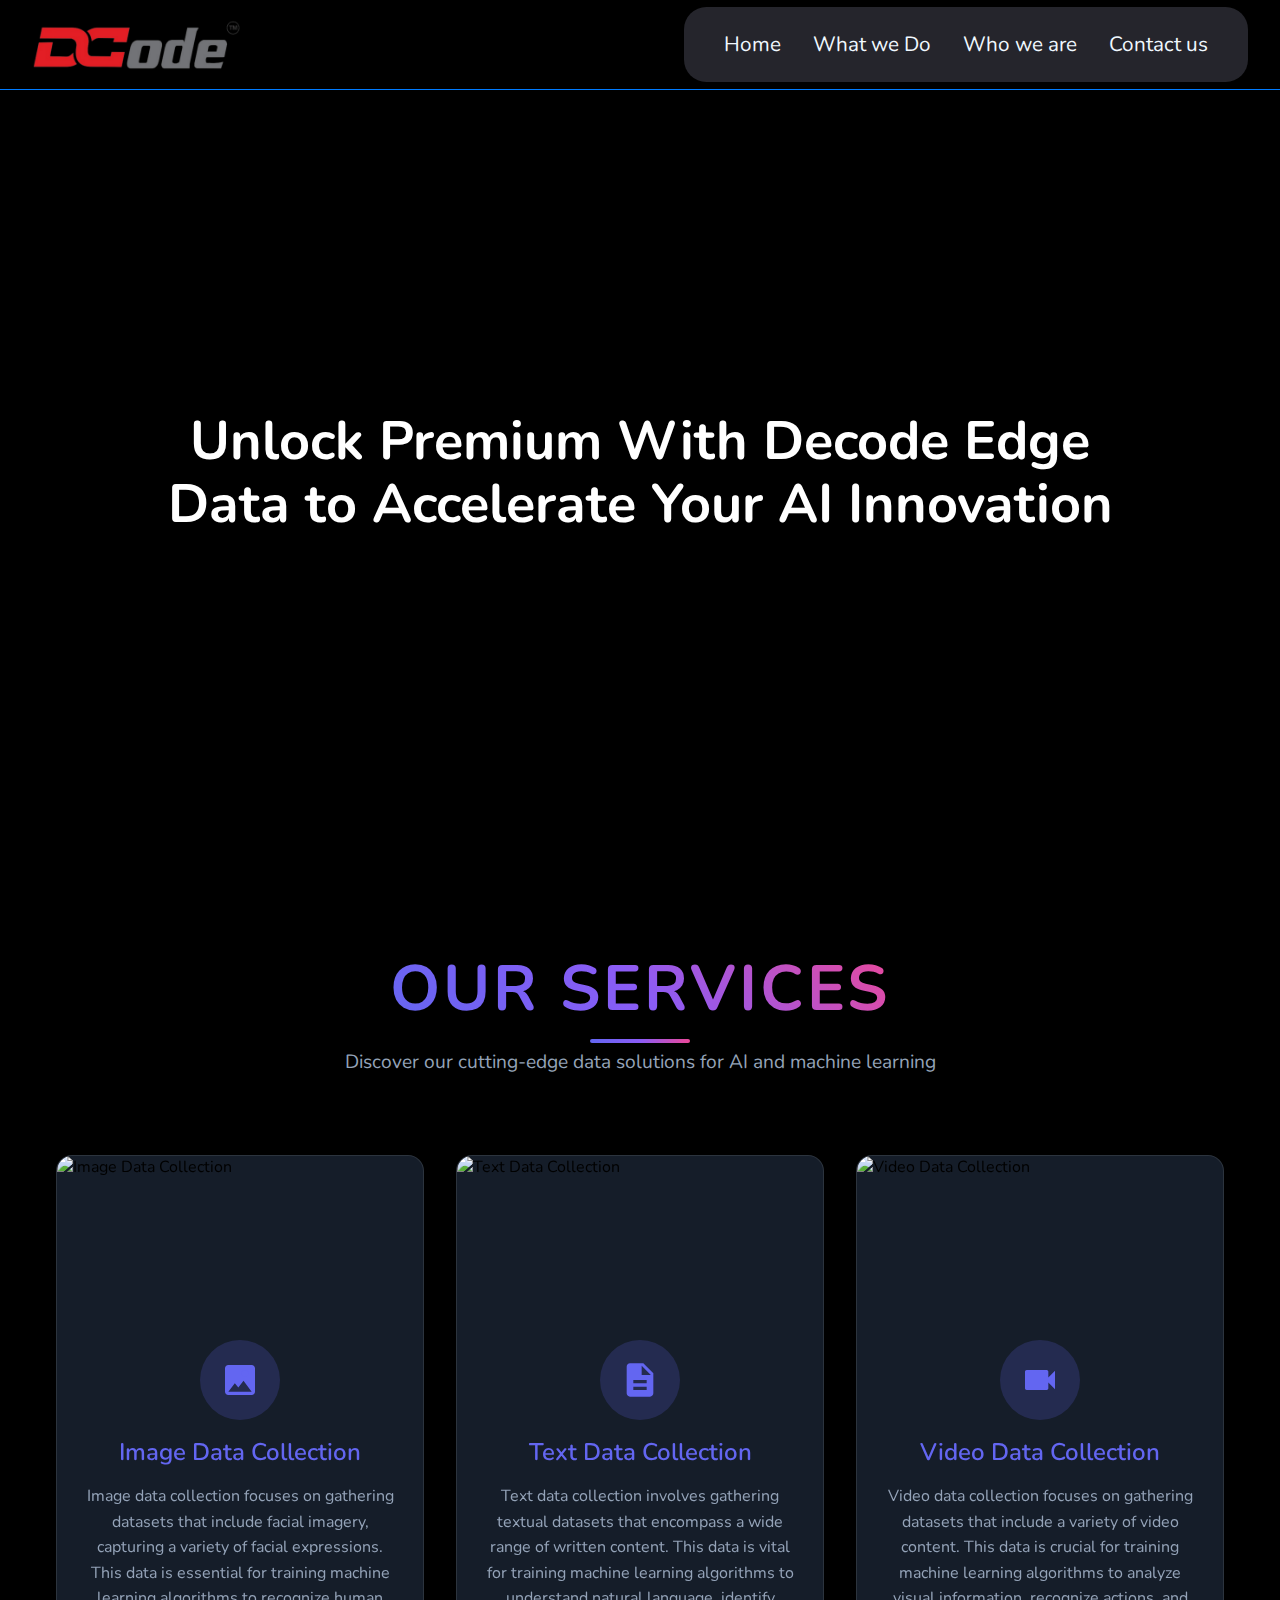
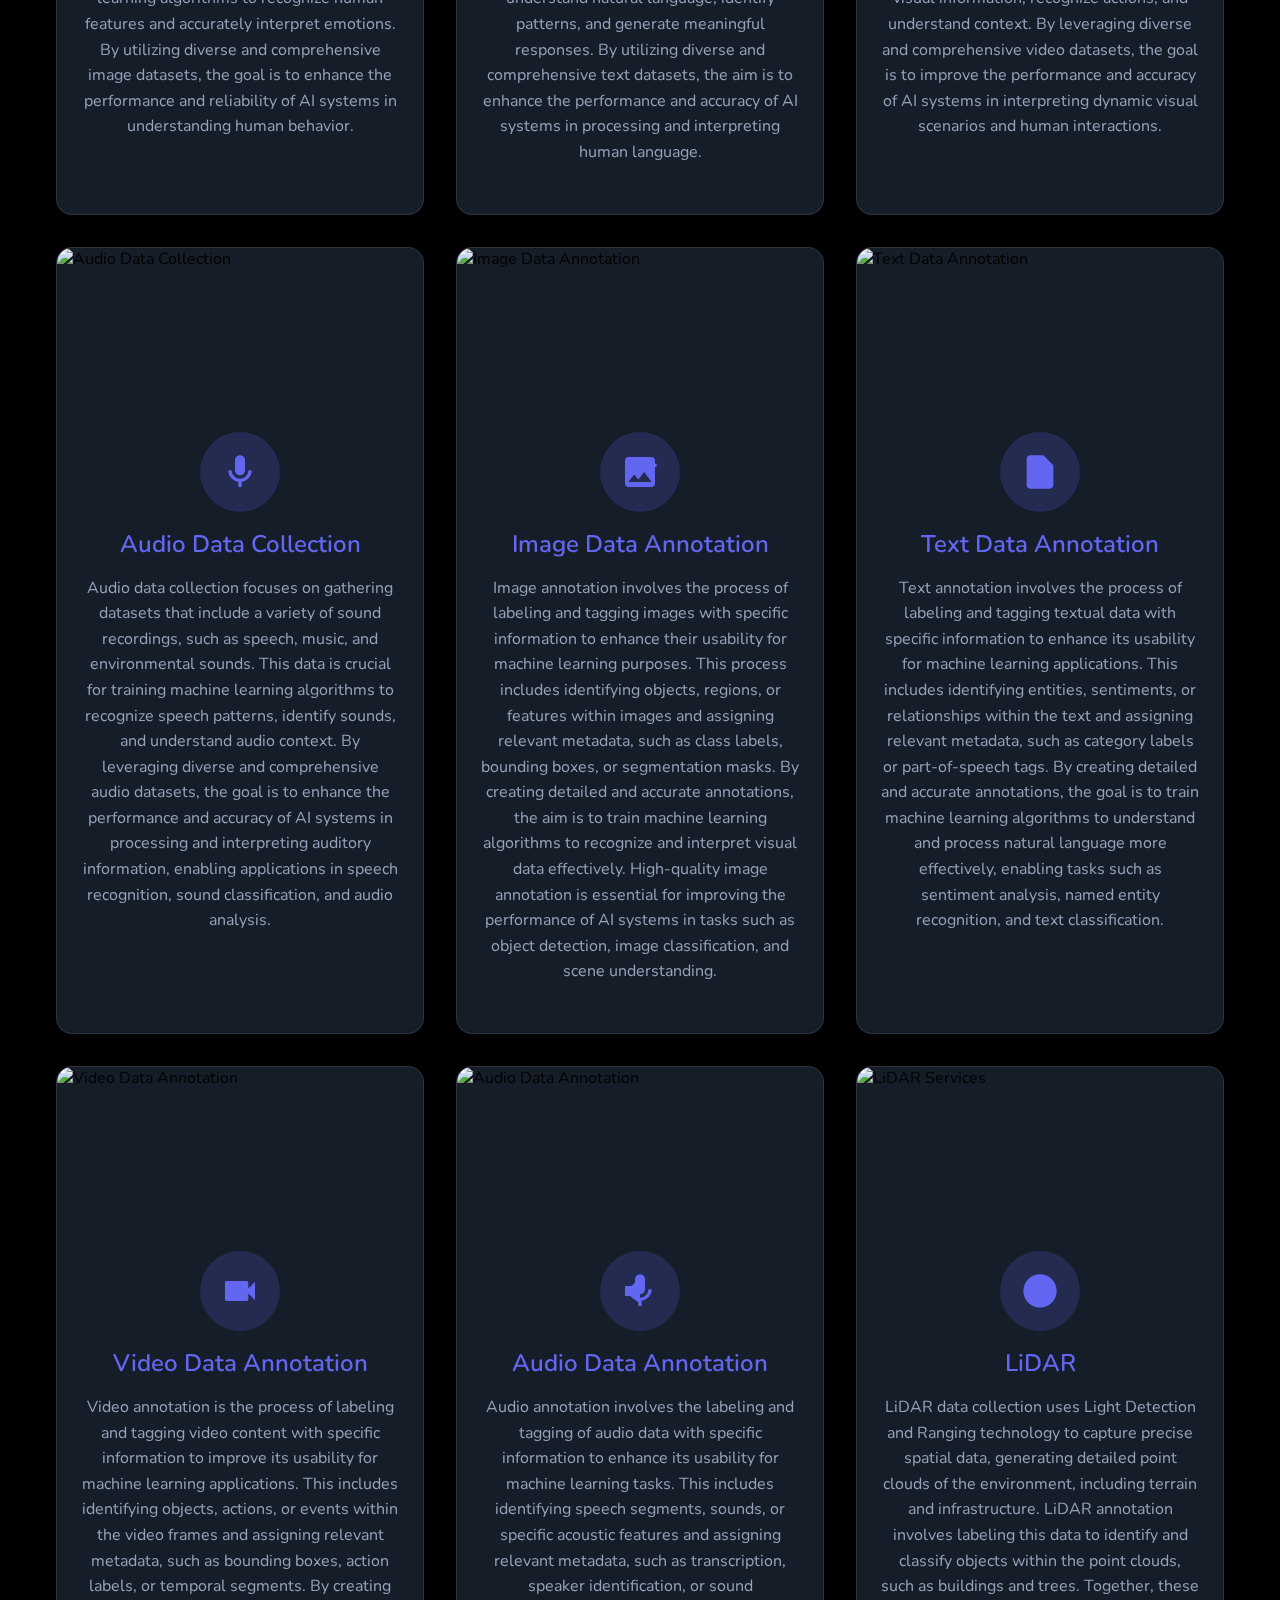
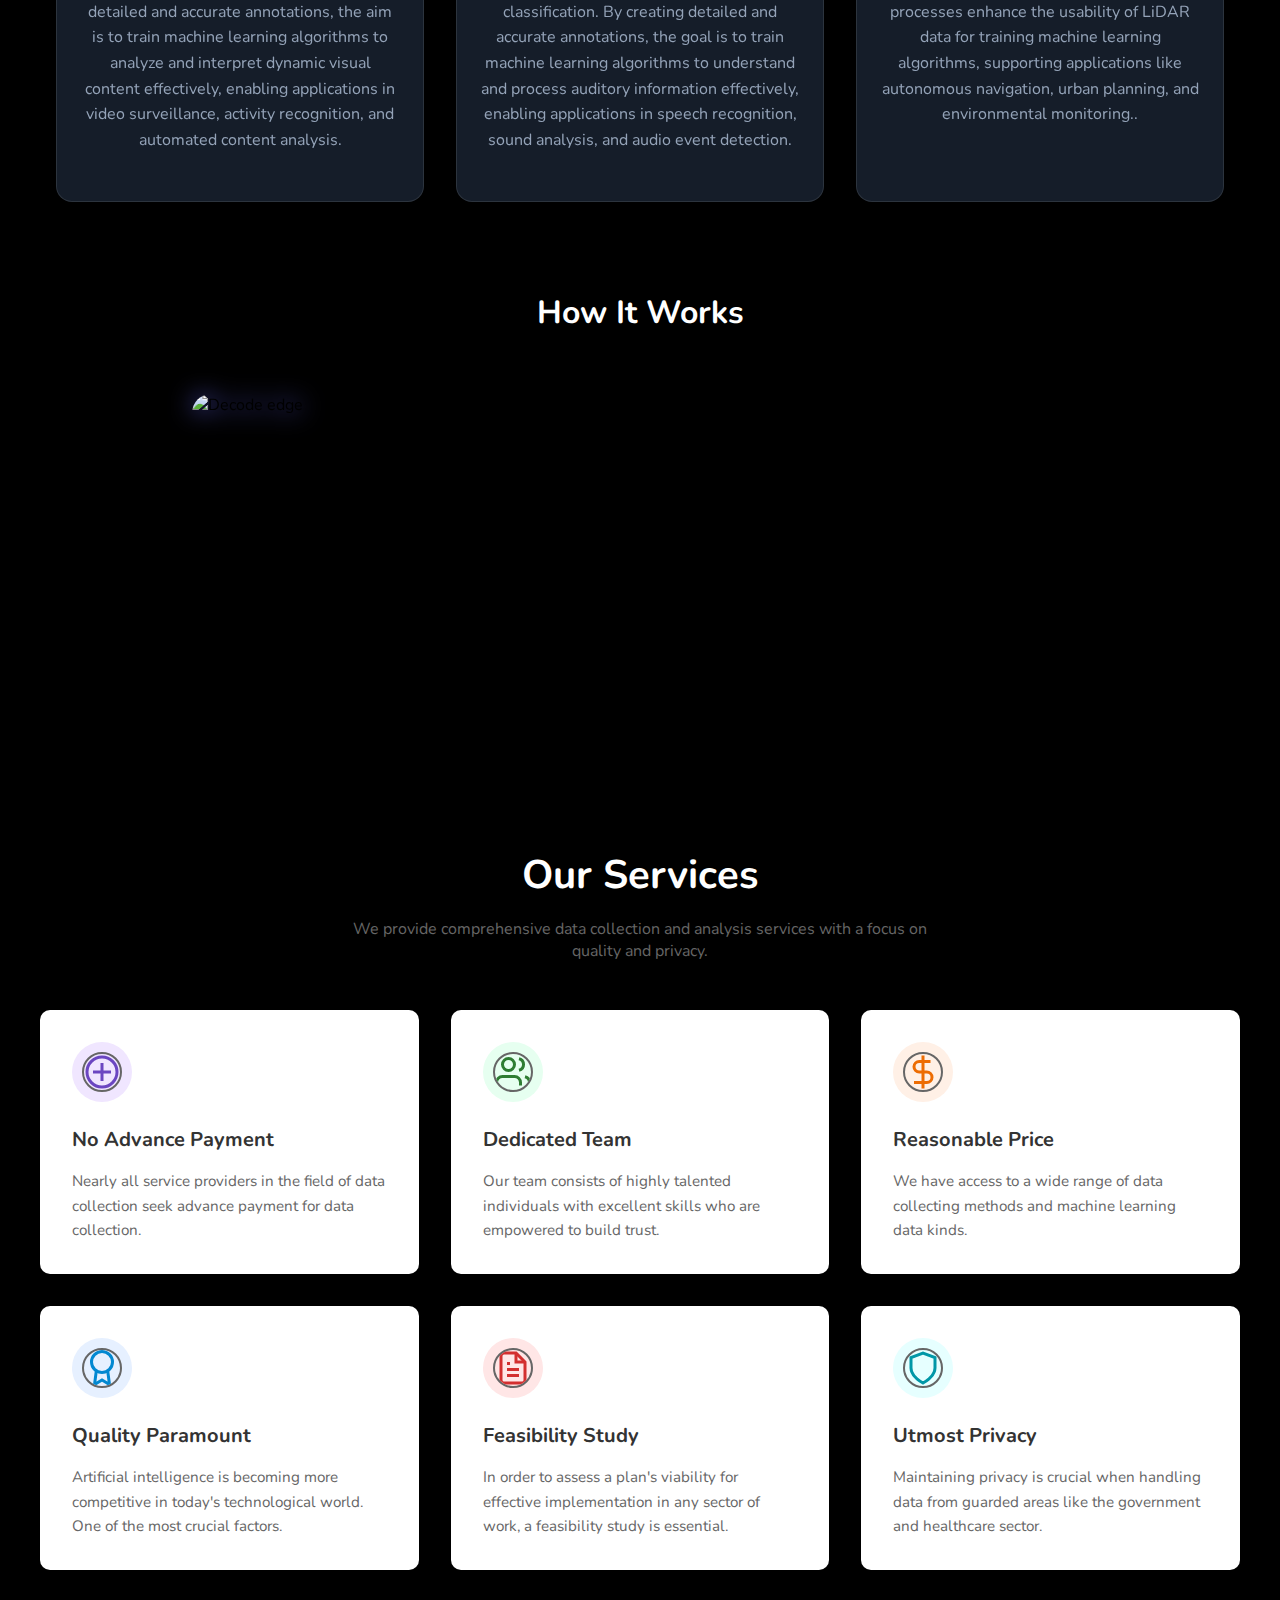
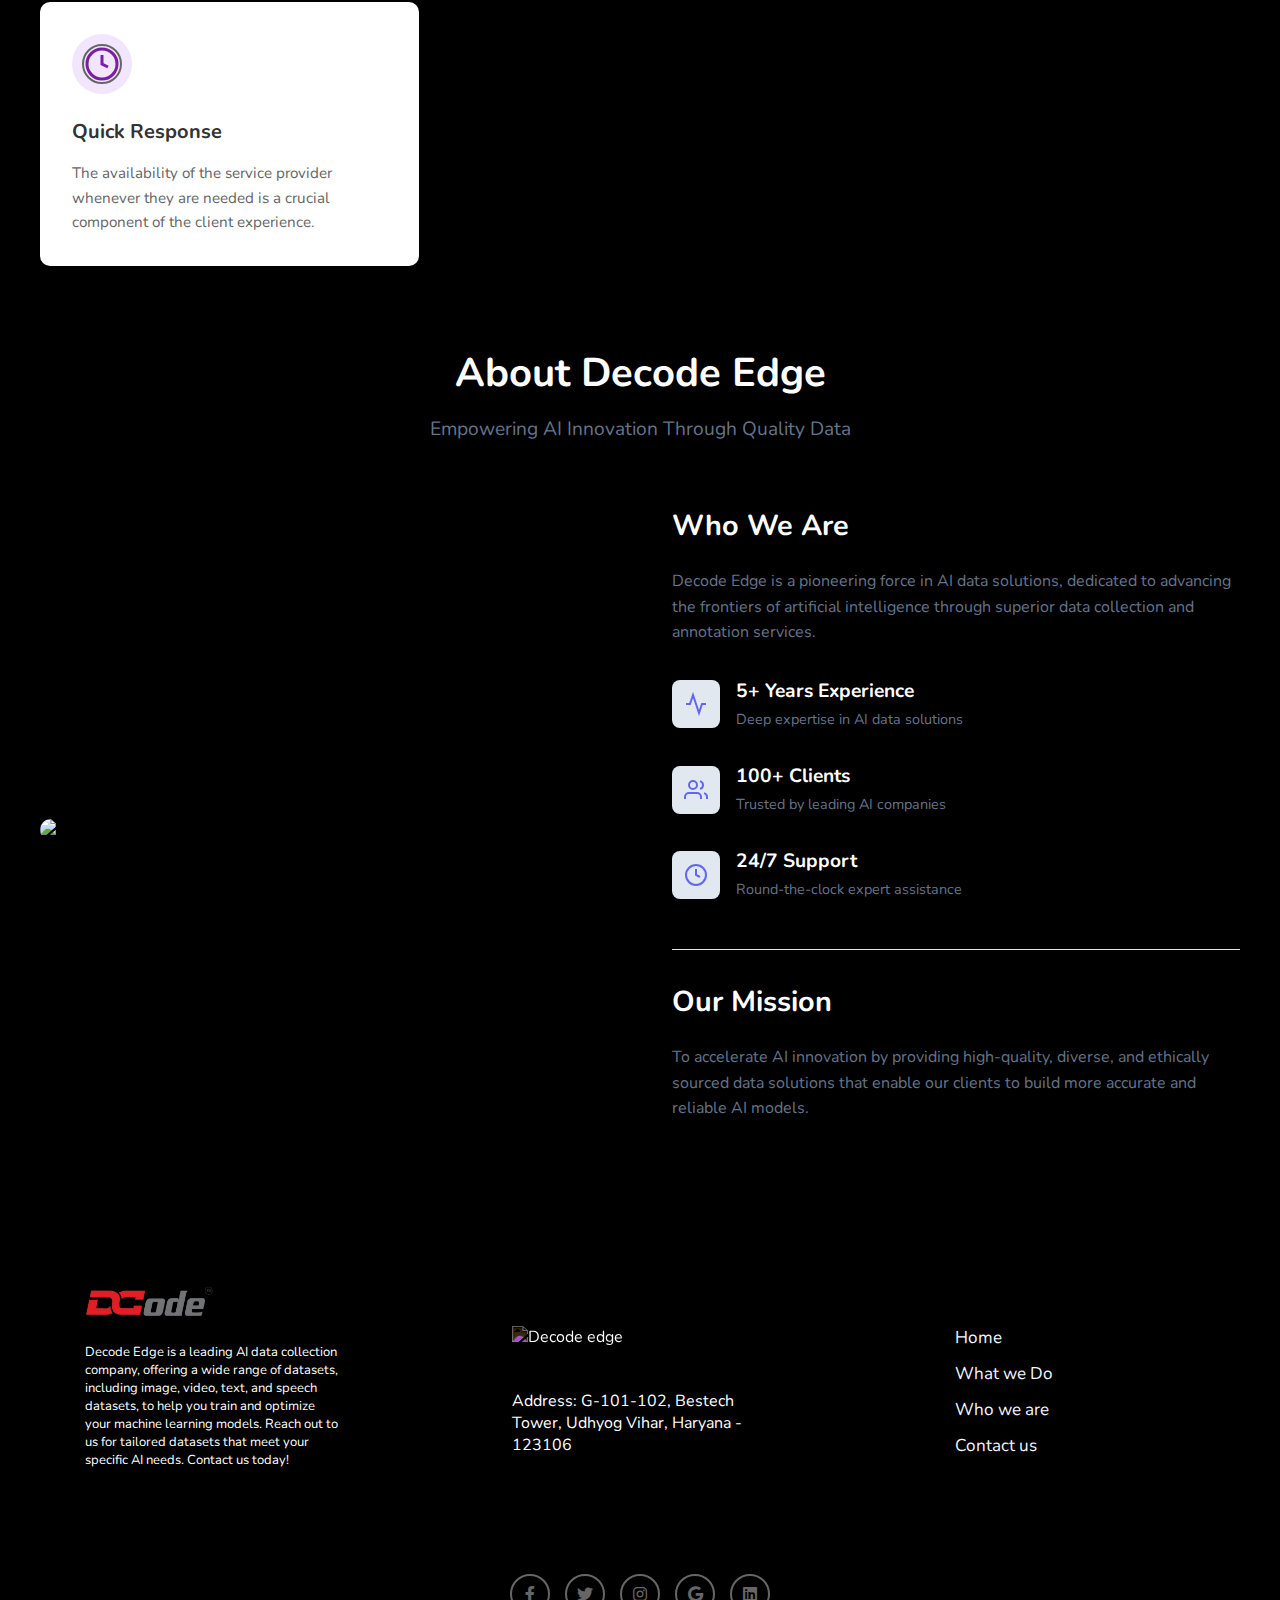
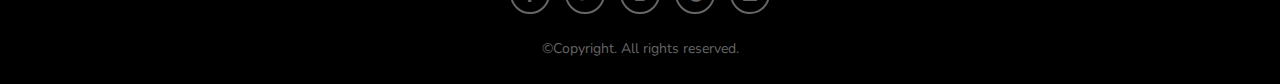
==== index.html @ a5dc238c "Your commit message here" ====
<!doctype html>
<html lang="en">
  <head>
    <link rel="preconnect" href="https://fonts.googleapis.com">
    <link rel="icon" type="image/png" sizes="16x16" href="/WhatsApp Image 2024-10-23 at 11.36.13.jpeg">
    <link rel="preconnect" href="https://fonts.gstatic.com" crossorigin>
    <link href="https://fonts.googleapis.com/css2?family=Nunito:ital,wght@0,200..1000;1,200..1000&display=swap" rel="stylesheet">
    <meta charset="utf-8">
    <meta name="viewport" content="width=device-width, initial-scale=1">
    <link rel="stylesheet" href="https://cdnjs.cloudflare.com/ajax/libs/font-awesome/6.0.0/css/all.min.css">
    <link href="style.css" rel="stylesheet">
    <title>Decode Edge</title>

    <style>
        html {
            scroll-behavior: smooth;
        }

        .tit a.active {
            color: #007bff;
            font-weight: bold;
        }

        #home, #services, #about, #contact {
            scroll-margin-top: 80px; 
        }

        navbar {
            position: sticky;
            top: 0;
            background: white;
            z-index: 1000;
        }
    </style>
  </head>
  
  <body>    
    <navbar>
        <div class="navmain">
            <div class="logo">
                <img src="/image/logogo.png" alt="Decode edge">
            </div>
            <div class="titles">
                <div class="tit">
                    <li><a href="#home" >Home</a></li>
                    <li><a href="#services" data-section="services">What we Do</a></li>
                    <li><a href="#about" data-section="about">Who we are</a></li>
                    <li><a href="/contact.html">Contact us</a></li>
                </div>
            </div> 
        </div>
    </navbar>

    <contant id="home">
        <div class="cmain">
          <h1>Unlock Premium With Decode Edge <br> Data to Accelerate Your AI Innovation</h1>  
        </div>
    </contant>
    
    <div class="blank">
    </div>

    <section id="services" class="de-services">
        <div class="de-services__container">
            <div class="de-services__header">
                <h1 class="de-services__title de-services__title--animated">Our Services</h1>
                <p class="de-services__subtitle">Discover our cutting-edge data solutions for AI and machine learning</p>
            </div>
            <div class="de-services__grid">
                <!-- Image Data Collection -->
                <div class="de-service-card">
                    <div class="de-service-card__image-container">
                        <img src="/image/bgffff.jpeg" alt="Image Data Collection" class="de-service-card__image">
                    </div>
                    <div class="de-service-card__content">
                        <div class="de-service-card__icon-container">
                            <svg class="de-service-card__icon" viewBox="0 0 24 24">
                                <path d="M21 19V5c0-1.1-.9-2-2-2H5c-1.1 0-2 .9-2 2v14c0 1.1.9 2 2 2h14c1.1 0 2-.9 2-2zM8.9 13.98l2.1 2.53 3.1-3.99 4.9 6.48H5l3.9-5.02z"/>
                                <circle cx="15" cy="8" r="2"/>
                            </svg>
                        </div>
                        <h3 class="de-service-card__title">Image Data Collection</h3>
                        <p class="de-service-card__description">Image data collection focuses on gathering datasets that include facial imagery, capturing a variety of facial expressions. This data is essential for training machine learning algorithms to recognize human features and accurately interpret emotions. By utilizing diverse and comprehensive image datasets, the goal is to enhance the performance and reliability of AI systems in understanding human behavior.</p>
                       <!-- <a href="#" class="de-service-card__link">Explore Service</a>-->
                    </div>
                </div>
                <!-- Text Data Collection -->
                <div class="de-service-card">
                    <div class="de-service-card__image-container">
                        <img src="/image/ocrc.jpg" alt="Text Data Collection" class="de-service-card__image">
                    </div>
                    <div class="de-service-card__content">
                        <div class="de-service-card__icon-container">
                            <svg class="de-service-card__icon" viewBox="0 0 24 24">
                                <path d="M14 2H6c-1.1 0-1.99.9-1.99 2L4 20c0 1.1.89 2 1.99 2H18c1.1 0 2-.9 2-2V8l-6-6zM16 18H8v-2h8v2zm0-4H8v-2h8v2zm-3-5V3.5L18.5 9H13z"/>
                            </svg>
                        </div>
                        <h3 class="de-service-card__title">Text Data Collection</h3>
                        <p class="de-service-card__description">Text data collection involves gathering textual datasets that encompass a wide range of written content. This data is vital for training machine learning algorithms to understand natural language, identify patterns, and generate meaningful responses. By utilizing diverse and comprehensive text datasets, the aim is to enhance the performance and accuracy of AI systems in processing and interpreting human language.

                        </p>
                        <!-- <a href="#" class="de-service-card__link">Explore Service</a>-->
                    </div>
                </div>
    
                <!-- Video Data Collection -->
                <div class="de-service-card">
                    <div class="de-service-card__image-container">
                        <img src="/image/videoc.jpg" alt="Video Data Collection" class="de-service-card__image">
                    </div>
                    <div class="de-service-card__content">
                        <div class="de-service-card__icon-container">
                            <svg class="de-service-card__icon" viewBox="0 0 24 24">
                                <path d="M17 10.5V7c0-.55-.45-1-1-1H4c-.55 0-1 .45-1 1v10c0 .55.45 1 1 1h12c.55 0 1-.45 1-1v-3.5l4 4v-11l-4 4z"/>
                            </svg>
                        </div>
                        <h3 class="de-service-card__title">Video Data Collection</h3>
                        <p class="de-service-card__description">Video data collection focuses on gathering datasets that include a variety of video content. This data is crucial for training machine learning algorithms to analyze visual information, recognize actions, and understand context. By leveraging diverse and comprehensive video datasets, the goal is to improve the performance and accuracy of AI systems in interpreting dynamic visual scenarios and human interactions.</p>
                        <!-- <a href="#" class="de-service-card__link">Explore Service</a>-->
                    </div>
                </div>
    
                <!-- Audio Data Collection -->
                <div class="de-service-card">
                    <div class="de-service-card__image-container">
                        <img src="/image/audio.jpg" alt="Audio Data Collection" class="de-service-card__image">
                    </div>
                    <div class="de-service-card__content">
                        <div class="de-service-card__icon-container">
                            <svg class="de-service-card__icon" viewBox="0 0 24 24">
                                <path d="M12 14c1.66 0 3-1.34 3-3V5c0-1.66-1.34-3-3-3S9 3.34 9 5v6c0 1.66 1.34 3 3 3z"/>
                                <path d="M17 11c0 2.76-2.24 5-5 5s-5-2.24-5-5H5c0 3.53 2.61 6.43 6 6.92V21h2v-3.08c3.39-.49 6-3.39 6-6.92h-2z"/>
                            </svg>
                        </div>
                        <h3 class="de-service-card__title">Audio Data Collection</h3>
                        <p class="de-service-card__description">Audio data collection focuses on gathering datasets that include a variety of sound recordings, such as speech, music, and environmental sounds. This data is crucial for training machine learning algorithms to recognize speech patterns, identify sounds, and understand audio context. By leveraging diverse and comprehensive audio datasets, the goal is to enhance the performance and accuracy of AI systems in processing and interpreting auditory information, enabling applications in speech recognition, sound classification, and audio analysis.</p>
                        <!-- <a href="#" class="de-service-card__link">Explore Service</a>-->
                    </div>
                </div>
    
                <!-- Image Data Annotation -->
                <div class="de-service-card">
                    <div class="de-service-card__image-container">
                        <img src="/image/img anno.jpg" alt="Image Data Annotation" class="de-service-card__image">
                    </div>
                    <div class="de-service-card__content">
                        <div class="de-service-card__icon-container">
                            <svg class="de-service-card__icon" viewBox="0 0 24 24">
                                <path d="M21 19V5c0-1.1-.9-2-2-2H5c-1.1 0-2 .9-2 2v14c0 1.1.9 2 2 2h14c1.1 0 2-.9 2-2zM8.5 13.5l2.5 3.01L14.5 12l4.5 6H5l3.5-4.5z"/>
                                <path d="M17 7h-3v2h3v3h2v-3h3V7h-3V4h-2v3z"/>
                            </svg>
                        </div>
                        <h3 class="de-service-card__title">Image Data Annotation</h3>
                        <p class="de-service-card__description">Image annotation involves the process of labeling and tagging images with specific information to enhance their usability for machine learning purposes. This process includes identifying objects, regions, or features within images and assigning relevant metadata, such as class labels, bounding boxes, or segmentation masks. By creating detailed and accurate annotations, the aim is to train machine learning algorithms to recognize and interpret visual data effectively. High-quality image annotation is essential for improving the performance of AI systems in tasks such as object detection, image classification, and scene understanding.

                        </p>
                        <!-- <a href="#" class="de-service-card__link">Explore Service</a>-->
                    </div>
                </div>
    
                <!-- Text Data Annotation -->
                <div class="de-service-card">
                    <div class="de-service-card__image-container">
                        <img src="/image/ocra.jpg" alt="Text Data Annotation" class="de-service-card__image">
                    </div>
                    <div class="de-service-card__content">
                        <div class="de-service-card__icon-container">
                            <svg class="de-service-card__icon" viewBox="0 0 24 24">
                                <path d="M14 2H6c-1.1 0-1.99.9-1.99 2L4 20c0 1.1.89 2 1.99 2H18c1.1 0 2-.9 2-2V8l-6-6z"/>
                                <path d="M14 15H8v-2h6v2zm2-4H8v-2h8v2z"/>
                                <path d="M13 9V3.5L18.5 9H13z"/>
                            </svg>
                        </div>
                        <h3 class="de-service-card__title">Text Data Annotation</h3>
                        <p class="de-service-card__description">Text annotation involves the process of labeling and tagging textual data with specific information to enhance its usability for machine learning applications. This includes identifying entities, sentiments, or relationships within the text and assigning relevant metadata, such as category labels or part-of-speech tags. By creating detailed and accurate annotations, the goal is to train machine learning algorithms to understand and process natural language more effectively, enabling tasks such as sentiment analysis, named entity recognition, and text classification.</p>
                        <!-- <a href="#" class="de-service-card__link">Explore Service</a>-->
                    </div>
                </div>
    
                <!-- Video Data Annotation -->
                <div class="de-service-card">
                    <div class="de-service-card__image-container">
                        <img src="/image/videoan.jpg" alt="Video Data Annotation" class="de-service-card__image">
                    </div>
                    <div class="de-service-card__content">
                        <div class="de-service-card__icon-container">
                            <svg class="de-service-card__icon" viewBox="0 0 24 24">
                                <path d="M17 10.5V7c0-.55-.45-1-1-1H4c-.55 0-1 .45-1 1v10c0 .55.45 1 1 1h12c.55 0 1-.45 1-1v-3.5l4 4v-11l-4 4z"/>
                                <path d="M9 9l5 3-5 3V9z"/>
                                <path d="M14 7H6v2h8V7z"/>
                            </svg>
                        </div>
                        <h3 class="de-service-card__title">Video Data Annotation</h3>
                        <p class="de-service-card__description">Video annotation is the process of labeling and tagging video content with specific information to improve its usability for machine learning applications. This includes identifying objects, actions, or events within the video frames and assigning relevant metadata, such as bounding boxes, action labels, or temporal segments. By creating detailed and accurate annotations, the aim is to train machine learning algorithms to analyze and interpret dynamic visual content effectively, enabling applications in video surveillance, activity recognition, and automated content analysis.

                        </p>
                        <!-- <a href="#" class="de-service-card__link">Explore Service</a>-->
                    </div>
                </div>
    
                <!-- Audio Data Annotation -->
                <div class="de-service-card">
                    <div class="de-service-card__image-container">
                        <img src="/image/audiot.jpg" alt="Audio Data Annotation" class="de-service-card__image">
                    </div>
                    <div class="de-service-card__content">
                        <div class="de-service-card__icon-container">
                            <svg class="de-service-card__icon" viewBox="0 0 24 24">
                                <path d="M12 14c1.66 0 3-1.34 3-3V5c0-1.66-1.34-3-3-3S9 3.34 9 5v6c0 1.66 1.34 3 3 3z"/>
                                <path d="M17 11c0 2.76-2.24 5-5 5s-5-2.24-5-5H5c0 3.53 2.61 6.43 6 6.92V21h2v-3.08c3.39-.49 6-3.39 6-6.92h-2z"/>
                                <path d="M3 9v6h4l5 5V4L7 9H3z"/>
                            </svg>
                        </div>
                        <h3 class="de-service-card__title">Audio Data Annotation</h3>
                        <p class="de-service-card__description">Audio annotation involves the labeling and tagging of audio data with specific information to enhance its usability for machine learning tasks. This includes identifying speech segments, sounds, or specific acoustic features and assigning relevant metadata, such as transcription, speaker identification, or sound classification. By creating detailed and accurate annotations, the goal is to train machine learning algorithms to understand and process auditory information effectively, enabling applications in speech recognition, sound analysis, and audio event detection.</p>
                        <!-- <a href="#" class="de-service-card__link">Explore Service</a>-->
                    </div>
                </div>
    
                <!-- LiDAR -->
                <div class="de-service-card">
                    <div class="de-service-card__image-container">
                        <img src="/image/lidar.png" alt="LiDAR Services" class="de-service-card__image">
                    </div>
                    <div class="de-service-card__content">
                        <div class="de-service-card__icon-container">
                            <svg class="de-service-card__icon" viewBox="0 0 24 24">
                                <path d="M12 2C6.48 2 2 6.48 2 12s4.48 10 10 10 10-4.48 10-10S17.52 2 12 2z"/>
                                <path d="M12 12m-3 0a3 3 0 1 0 6 0a3 3 0 1 0 -6 0"/>
                                <path d="M12 12L12 2"/>
                                <path d="M12 12L20 12"/>
                                <path d="M12 12L16 16"/>
                            </svg>
                        </div>
                        <h3 class="de-service-card__title">LiDAR</h3>
                        <p class="de-service-card__description">LiDAR data collection uses Light Detection and Ranging technology to capture precise spatial data, generating detailed point clouds of the environment, including terrain and infrastructure. LiDAR annotation involves labeling this data to identify and classify objects within the point clouds, such as buildings and trees. Together, these processes enhance the usability of LiDAR data for training machine learning algorithms, supporting applications like autonomous navigation, urban planning, and environmental monitoring..</p>
                        <!-- <a href="#" class="de-service-card__link">Explore Service</a>-->
                    </div>
                </div>
            </div>
        </div>
    </section>

    <howitwork>
        <div class="work">
            <div class="worktext"><H1>How It Works</H1></div>
            <div class="workimage">
                <img src="/image/work.jpeg" alt="Decode edge">
            </div>
        </div>
    </howitwork>

    <why>
        <div class="header">
            <h1>Our Services</h1>
            <p>We provide comprehensive data collection and analysis services with a focus on quality and privacy.</p>
        </div>
    
        <div class="services-grid">
            <div class="service-card">
                <div class="icon-container">
                    <svg class="icon" viewBox="0 0 24 24" fill="none" stroke="#6b46c1" stroke-width="2">
                        <circle cx="12" cy="12" r="10"/>
                        <path d="M12 6v12m-6-6h12"/>
                    </svg>
                </div>
                <h2 class="service-title">No Advance Payment</h2>
                <p class="service-description">Nearly all service providers in the field of data collection seek advance payment for data collection.</p>
            </div>
    
            <div class="service-card">
                <div class="icon-container">
                    <svg class="icon" viewBox="0 0 24 24" fill="none" stroke="#2e7d32" stroke-width="2">
                        <path d="M17 21v-2a4 4 0 0 0-4-4H5a4 4 0 0 0-4 4v2"/>
                        <circle cx="9" cy="7" r="4"/>
                        <path d="M23 21v-2a4 4 0 0 0-3-3.87"/>
                        <path d="M16 3.13a4 4 0 0 1 0 7.75"/>
                    </svg>
                </div>
                <h2 class="service-title">Dedicated Team</h2>
                <p class="service-description">Our team consists of highly talented individuals with excellent skills who are empowered to build trust.</p>
            </div>
    
            <div class="service-card">
                <div class="icon-container">
                    <svg class="icon" viewBox="0 0 24 24" fill="none" stroke="#ed6c02" stroke-width="2">
                        <path d="M12 1v22m5-18H9.5a3.5 3.5 0 0 0 0 7h5a3.5 3.5 0 0 1 0 7H6"/>
                    </svg>
                </div>
                <h2 class="service-title">Reasonable Price</h2>
                <p class="service-description">We have access to a wide range of data collecting methods and machine learning data kinds.</p>
            </div>
    
            <div class="service-card">
                <div class="icon-container">
                    <svg class="icon" viewBox="0 0 24 24" fill="none" stroke="#0288d1" stroke-width="2">
                        <circle cx="12" cy="8" r="7"/>
                        <polyline points="8.21 13.89 7 23 12 20 17 23 15.79 13.88"/>
                    </svg>
                </div>
                <h2 class="service-title">Quality Paramount</h2>
                <p class="service-description">Artificial intelligence is becoming more competitive in today's technological world. One of the most crucial factors.</p>
            </div>
    
            <div class="service-card">
                <div class="icon-container">
                    <svg class="icon" viewBox="0 0 24 24" fill="none" stroke="#d32f2f" stroke-width="2">
                        <path d="M14 2H6a2 2 0 0 0-2 2v16a2 2 0 0 0 2 2h12a2 2 0 0 0 2-2V8z"/>
                        <polyline points="14 2 14 8 20 8"/>
                        <line x1="16" y1="13" x2="8" y2="13"/>
                        <line x1="16" y1="17" x2="8" y2="17"/>
                        <polyline points="10 9 9 9 8 9"/>
                    </svg>
                </div>
                <h2 class="service-title">Feasibility Study</h2>
                <p class="service-description">In order to assess a plan's viability for effective implementation in any sector of work, a feasibility study is essential.</p>
            </div>
    
            <div class="service-card">
                <div class="icon-container">
                    <svg class="icon" viewBox="0 0 24 24" fill="none" stroke="#0097a7" stroke-width="2">
                        <path d="M12 22s8-4 8-10V5l-8-3-8 3v7c0 6 8 10 8 10z"/>
                    </svg>
                </div>
                <h2 class="service-title">Utmost Privacy</h2>
                <p class="service-description">Maintaining privacy is crucial when handling data from guarded areas like the government and healthcare sector.</p>
            </div>
    
            <div class="service-card">
                <div class="icon-container">
                    <svg class="icon" viewBox="0 0 24 24" fill="none" stroke="#7b1fa2" stroke-width="2">
                        <circle cx="12" cy="12" r="10"/>
                        <polyline points="12 6 12 12 16 14"/>
                    </svg>
                </div>
                <h2 class="service-title">Quick Response</h2>
                <p class="service-description">The availability of the service provider whenever they are needed is a crucial component of the client experience.</p>
            </div>
        </div>
    </why>

    <section id="about" class="about-us">
        <div class="about-container">
            <div class="about-header">
                <h1>About Decode Edge</h1>
                <p class="about-subtitle">Empowering AI Innovation Through Quality Data</p>
            </div>
            
            <div class="about-content">
                <div class="about-image">
                    <img src="/image/1.jpg" alt="About Decode Edge" class="about-img">
                </div>
                
                <div class="about-text">
                    <h2>Who We Are</h2>
                    <p>Decode Edge is a pioneering force in AI data solutions, dedicated to advancing the frontiers of artificial intelligence through superior data collection and annotation services.</p>
                    
                    <div class="about-features">
                        <div class="feature">
                            <div class="feature-icon">
                                <svg viewBox="0 0 24 24" fill="none" stroke="currentColor" stroke-width="2" class="feature-svg">
                                    <path d="M22 12h-4l-3 9L9 3l-3 9H2"></path>
                                </svg>
                            </div>
                            <div class="feature-text">
                                <h3>5+ Years Experience</h3>
                                <p>Deep expertise in AI data solutions</p>
                            </div>
                        </div>
                        
                        <div class="feature">
                            <div class="feature-icon">
                                <svg viewBox="0 0 24 24" fill="none" stroke="currentColor" stroke-width="2" class="feature-svg">
                                    <path d="M17 21v-2a4 4 0 0 0-4-4H5a4 4 0 0 0-4 4v2"></path>
                                    <circle cx="9" cy="7" r="4"></circle>
                                    <path d="M23 21v-2a4 4 0 0 0-3-3.87"></path>
                                    <path d="M16 3.13a4 4 0 0 1 0 7.75"></path>
                                </svg>
                            </div>
                            <div class="feature-text">
                                <h3>100+ Clients</h3>
                                <p>Trusted by leading AI companies</p>
                            </div>
                        </div>
                        
                        <div class="feature">
                            <div class="feature-icon">
                                <svg viewBox="0 0 24 24" fill="none" stroke="currentColor" stroke-width="2" class="feature-svg">
                                    <circle cx="12" cy="12" r="10"></circle>
                                    <polyline points="12 6 12 12 16 14"></polyline>
                                </svg>
                            </div>
                            <div class="feature-text">
                                <h3>24/7 Support</h3>
                                <p>Round-the-clock expert assistance</p>
                            </div>
                        </div>
                    </div>
                    
                    <div class="about-mission">
                        <h2>Our Mission</h2>
                        <p>To accelerate AI innovation by providing high-quality, diverse, and ethically sourced data solutions that enable our clients to build more accurate and reliable AI models.</p>
                    </div>
                </div>
            </div>
        </div>
    </section>

    <!-- <contact id="contact">
        <div class="container">
            <div class="contact-info">
                <h1>Let's talk about your project</h1>
                <a href="mailto:info@dcodedge.com" class="email">info@dcodedge.com</a>
                <div class="phone">+91 90790 02569</div>  
            </div>
    
            <div class="contact-form">
                <h2>Contact Form</h2>
                <form>
                    <div class="form-group">
                        <input type="email" placeholder="Your Email" required>
                    </div>
                    <div class="form-group">
                        <select required>
                            <option value="" disabled selected>How we can help you?</option>
                            <option value="general">General Inquiry</option>
                            <option value="support">Data Set Query</option>
                            <option value="business">Business Proposal</option>
                        </select>
                    </div>
                    <div class="form-group">
                        <textarea placeholder="Message" required></textarea>
                    </div>
                    <button type="submit">SEND MESSAGE</button>
                </form>
            </div>
        </div>
    </contact> -->

    <footer>
        <div class="footermain">
            <div class="footermain1">
                <div class="fmain1logo">
                    <img src="/image/logogo.png" alt="Decode edge">
                    <p>Decode Edge is a leading AI data collection company, offering a wide range of datasets, including image, video, text, and speech datasets, to help you train and optimize your machine learning models. Reach out to us for tailored datasets that meet your specific AI needs. Contact us today!</p>
                </div>
                <div class="fmain1logo1">
                    <img src="/image/loca.png" alt="Decode edge">
                    <h1></h1>
                    <p>Address: G-101-102, Bestech Tower, Udhyog Vihar, Haryana - 123106</p>
                </div>
                <div class="fmain1logo2">
                    <li><a href="#home">Home</a></li>
                    <li><a href="#services">What we Do</a></li>
                    <li><a href="#about">Who we are</a></li>
                    <li><a href="contact.html">Contact us</a></li>
                </div>
            </div>
            <div class="footermain2">
                <div class="social-icons">
                    <a href="https://facebook.com/decodeedge" target="_blank" rel="noopener noreferrer" class="icon">
                        <i class="fab fa-facebook-f"></i>
                    </a>
                    <a href="https://twitter.com/decodeedge" target="_blank" rel="noopener noreferrer" class="icon">
                        <i class="fab fa-twitter"></i>
                    </a>
                    <a href="/rss-feed" target="_blank" rel="noopener noreferrer" class="icon">
                        <i class="fab fa-instagram"></i>
                    </a>
                    <a href="https://plus.google.com/decodeedge" target="_blank" rel="noopener noreferrer" class="icon">
                        <i class="fab fa-google"></i>
                    </a>
                    <a href="https://flickr.com/decodeedge" target="_blank" rel="noopener noreferrer" class="icon">
                        <i class="fab fa-linkedin"></i>
                    </a>
                </div>
                <div class="copyright">
                    ©Copyright. All rights reserved.
                </div>
            </div>
        </div>
    </footer>

    <script>
        document.addEventListener('DOMContentLoaded', function() {
    // Get the current page URL
    const currentPage = window.location.pathname.split('/').pop() || 'home.html';
    
    // Get all navigation links
    const navLinks = document.querySelectorAll('.tit a, .fmain1logo2 a');
    
    // Add active class to current page link
    navLinks.forEach(link => {
        const href = link.getAttribute('href');
        
        // Check if this link corresponds to the current page
        if (href === currentPage || 
            (currentPage === 'home.html' && href === '') || 
            (currentPage === '' && href === 'home.html')) {
            link.classList.add('active');
        } else {
            link.classList.remove('active');
        }
        
        // Remove the click event listener since we want normal page navigation
        // No need to prevent default behavior
    });
});
        
    </script>

  </body>
</html>
---- style.css ----
* {
    margin: 0;
    padding: 0;
    box-sizing: border-box;
}

body {
    font-family: "Nunito", sans-serif;

    background-color: #000000;
}

/* Navbar Section */
.navmain {
    height: 10vh;
    width: 100vw;
    background-color: rgb(0, 0, 0);
    display: flex;
    justify-content: space-between; 
    align-items: center;
    border-bottom: solid 1px #007bff;
    padding: 0 2rem;
}

.logo {
    display: flex;
    align-items: center;
    height: 90%;
    width: auto;
}

.logo img {
    height: 13vh;
    /* width: auto; */
}

/* Titles in the navigation bar */
.titles {
    display: flex;
    justify-content: flex-end;
    align-items: center;
    height: 85%;
    width: auto;
}

.tit {
    display: flex;
    justify-content: space-evenly;
    align-items: center;
    height: 100%;
    width: auto;
    background-color: rgb(37, 37, 44);
    padding: 0 1.5rem;
    border-radius: 1.4rem;
}

.tit li {
    list-style-type: none;
    color: aliceblue;
    font-size: 2.3vh;
    margin: 0 1rem;
}

.tit a {
    text-decoration: none;
    color: aliceblue;
    transition: color 0.3s ease;
}

.tit a:hover {
    color: #2b85c0;
}

/* Main content section with low opacity background */
.cmain {
    position: relative;
    height: 85vh;
    width: 100vw;
    display: flex;
    justify-content: center;
    align-items: center;
    overflow: hidden;
}

/* The pseudo-element to display the background image with low opacity */
.cmain::before {
    content: '';
    position: absolute;
    top: 0;
    left: 0;
    right: 0;
    bottom: 0;
    background-image: url('/image/bg1.jpg'); /* Adjust the image path as needed */
    background-size: cover;
    background-position: center;
    background-repeat: no-repeat;
    opacity: 0.8; /* Low opacity for the background image */
    z-index: -1; /* Ensures the background is behind the content */
}

/* Content inside the main section */
.cmain h1 {
    font-size: 6vh;
    font-family: "Nunito", sans-serif;
    color: rgb(255, 255, 255);
    line-height: 7vh;
    text-align: center;
    z-index: 1; /* Ensures the content is on top of the background */
}
.blank{
    height: 10vh;
    width: 100vw;
}
.mainser{
    display: flex;
    flex-direction: column;
    align-items: center;
    justify-content: space-around;
    height: 210vh;
    width: 100vw;

}
.mainserh1{

    display: flex;
    align-items: center;
    justify-content: center;
    height: 14vh;
    width: 80vw;
    background-color: #000000;
    font-family: "Nunito", sans-serif;
    font-size: 30px;
    font-weight: bold;
    color:#ffff;
    border-radius: 1.2rem;

}
.imagec{
    background-color: #5a6e7c75;
    height: 60vh;
    width: 65%;
    border-radius: 1.2rem;
    margin-left:-480px;
    display: flex;
    flex-direction: column;
    justify-content: center;
    align-items: center;
    border: 1px solid #fff;
}
.icimg{
    height: 80%;
    width: 100%;
    display: flex;
    flex-direction: row;
    justify-content: center;
    align-items: center;
    
}
.imageimagecool{

    display: flex;
    justify-content: center;
    align-items: center;
    height: 100%;
    width: 40%;
}
.imageimagecool img{
    height: 40vh;
    /* width:vw; */
}
.textimagecool{
    
    display: flex;
    justify-content: center;
    align-items: center;
    height: 100%;
    width: 60%;
    letter-spacing: 3px;
    line-height: 30px;

}

.videoc{
    background-color: #5a6e7c75;
    height: 60vh;
    width: 65%;
    border-radius: 1.2rem;
    margin-left:480px;
    display: flex;
    flex-direction: column;
    justify-content: center;
    align-items: center;
    border: 1px solid #fff;
}
.vcimg{
    height: 80%;
    width: 100%;
    display: flex;
    flex-direction: row;
    justify-content: space-evenly;
    align-items: center;
    
}
.imagevideocool{

    display: flex;
    justify-content: center;
    align-items: center;
    height: 100%;
    width: 40%;
}
.imagevideocool img{
    height: 40vh;
    /* width:vw; */
}
.textvideocool{
    
    display: flex;
    justify-content: center;
    align-items: center;
    height: 100%;
    width: 60%;
    letter-spacing: 3px;
    line-height: 30px;
    margin-left: 15px;

}
.work{

    display: flex;
    flex-direction: column;
    justify-content: center;
    align-items: center;
    height: 70vh;
    width: 100vw;
}
.worktext{
    display: flex;
    justify-content: center;
    align-items: center;
    height:20%;
    width: 90%;
}
.worktext h1{
    color: #ffff;
    font-family: "Nunito", sans-serif;

}
.workimage{

    display: flex;
    justify-content: center;
    align-items: center;
    height:70%;
    width: 90%;
}
.workimage img{
    height: 45vh;
    width: 70vw;
    border-radius: 1.2rem;
    filter: drop-shadow(0 0 0.75rem #6366f1);
}
.header {
    text-align: center;
    margin-bottom: 3rem;
    color: #333;
}

.header h1 {
    font-size: 2.5rem;
    margin-bottom: 1rem;
    color: #ffffff;
}

.header p {
    color: #666;
    max-width: 600px;
    margin: 0 auto;
}

.services-grid {
    display: grid;
    grid-template-columns: repeat(auto-fit, minmax(300px, 1fr));
    gap: 2rem;
    max-width: 1200px;
    margin: 0 auto;
}

.service-card {
    background: white;
    padding: 2rem;
    border-radius: 10px;
    box-shadow: 0 2px 10px rgba(0, 0, 0, 0.05);
    transition: transform 0.3s ease, box-shadow 0.3s ease;
}

.service-card:hover {
    transform: translateY(-5px);
    box-shadow: 0 5px 15px rgba(0, 0, 0, 0.1);
}

.icon-container {
    width: 60px;
    height: 60px;
    border-radius: 50%;
    display: flex;
    align-items: center;
    justify-content: center;
    margin-bottom: 1.5rem;
}

.service-card:nth-child(1) .icon-container { background-color: #f0e6ff; }
.service-card:nth-child(2) .icon-container { background-color: #e6fff0; }
.service-card:nth-child(3) .icon-container { background-color: #fff0e6; }
.service-card:nth-child(4) .icon-container { background-color: #e6f0ff; }
.service-card:nth-child(5) .icon-container { background-color: #ffe6e6; }
.service-card:nth-child(6) .icon-container { background-color: #e6ffff; }
.service-card:nth-child(7) .icon-container { background-color: #f2e6ff; }

.icon {
    width: 30px;
    height: 30px;
}

.service-title {
    font-size: 1.25rem;
    color: #333;
    margin-bottom: 1rem;
}

.service-description {
    color: #666;
    line-height: 1.6;
    font-size: 0.95rem;
}

@media (max-width: 768px) {
    .services-grid {
        grid-template-columns: 1fr;
        gap: 1.5rem;
    }

    body {
        padding: 1rem;
    }
}
.container {
    max-width: 1200px;
    margin: 0 auto;
    padding: 4rem 2rem;
    display: grid;
    grid-template-columns: 1fr 1fr;
    gap: 4rem;
}

.contact-info h1 {
    font-size: 3.5rem;
    margin-bottom: 2rem;
    font-weight: 500;
    color: #fff;
}

.contact-info {
    position: relative;
}

.contact-info::before {
    content: "CONTACT US";
    position: absolute;
    top: -2rem;
    left: 0;
    color: #ffffff;
    font-size: 0.9rem;
    letter-spacing: 1px;
}

.email {
    color: #fff;
    font-size: 1.2rem;
    margin-bottom: 1rem;
    display: block;
}

.phone {
    color: #fff;
    font-size: 1.2rem;
    margin-bottom: 2rem;
}

.social-links {
    display: flex;
    gap: 1rem;
    margin-bottom: 3rem;
}

.social-links a {
    color: #fff;
    text-decoration: none;
    font-size: 1.2rem;
}

.billing-info {
    margin-top: 2rem;
}

.billing-info h3 {
    color: #666;
    font-size: 0.9rem;
    margin-bottom: 1rem;
    font-weight: 500;
}

.billing-info p {
    color: #fff;
    font-size: 0.9rem;
    margin-bottom: 0.5rem;
}
.contact-form {
    background: linear-gradient(135deg, #2a2a2a 0%, #1a1a1a 100%);
    padding: 2rem;
    border-radius: 8px;
}
.contact-form h2{
    color: #fff;
}
.form-group {
    margin-bottom: 1.5rem;
}

input, select, textarea {
    width: 100%;
    padding: 1rem;
    background: #fff;
    border: none;
    border-radius: 4px;
    font-size: 1rem;
}

textarea {
    height: 150px;
    resize: vertical;
}

button {
    background: #1a1a1a;
    color: #fff;
    border: 1px solid #333;
    padding: 0.8rem 2rem;
    font-size: 1rem;
    border-radius: 4px;
    cursor: pointer;
    transition: all 0.3s ease;
}

button:hover {
    background: #333;
}

@media (max-width: 768px) {
    .container {
        grid-template-columns: 1fr;
        gap: 2rem;
    }
}














.footermain{
    height: 50vh;
    width: 100vw;
    background-color: #000000   ;
    display: flex;
    flex-direction: column;
    justify-content: center;
    align-items: center;
}
.footermain1{

    display: flex;
    flex-direction: row;
    justify-content: space-around;
    align-items: center;
    height: 70%;
    width: 100%;


}
.fmain1logo{
    height: 80%;
    width: 20%;
}
.fmain1logo img{
    height: 8vh;
    width: auto;
   
}
.fmain1logo p{
    font-size: small;
    font-family: "Nunito", sans-serif;
    color: #ffff   ;
}
.fmain1logo1{

    display: flex;
    flex-direction: column;
    justify-content: space-evenly;
    align-items: start;
    height: 50%;
    width: 20%;
    
}
.fmain1logo1 img{
    height: 4vh;
    width: auto;
    -webkit-filter: invert(100%); /* Safari/Chrome */
    filter: invert(100%);
}
.fmain1logo1 p{
    font-family: "Nunito", sans-serif;
    color: #ffff   ;
}
.fmain1logo2{

    display: flex;
    flex-direction: column;
    justify-content: space-evenly;
    align-items: start;
    height: 50%;
    width: 20%;
}

.fmain1logo2 li {
    list-style-type: none;
    color: aliceblue;
    font-size: 1.9vh;
    margin: 0 1rem;
}

.fmain1logo2 a {
    text-decoration: none;
    color: aliceblue;
    transition: color 0.3s ease;
}

.fmain1logo2 a:hover {
    color: #2b85c0;
}



.footermain2 {
    display: flex;
    flex-direction: column;
    justify-content: center;
    align-items: center;
    height: 30%;
    width: 100%;
    background-color: #000000;
    margin: 0;
    padding: 20px 0;
}

.social-icons {
    display: flex;
    flex-direction: row;
    justify-content: center;
    align-items: center;
    gap: 15px;
    margin-bottom: 15px;
}

.icon {
    width: 40px;
    height: 40px;
    border-radius: 50%;
    border: 2px solid #666;
    display: flex;
    align-items: center;
    justify-content: center;
    transition: all 0.3s ease;
    cursor: pointer;
    background-color: transparent;
    text-decoration: none; /* Remove default link underline */
}

.icon:hover {
    border-color: #fff;
    text-decoration: none; /* Ensure no underline on hover */
}

.icon i {
    color: #666;
    font-size: 16px;
}

.icon:hover i {
    color: #fff;
}

.copyright {
    color: #666;
    font-size: 14px;
    font-family: "Nunito", sans-serif;
    text-align: center;
    margin-top: 10px;
}


:root {
    --de-primary-color: #6366f1;
    --de-secondary-color: #8b5cf6;
    --de-tertiary-color: #ec4899;
    --de-background-color: #0f172a;
    --de-card-bg: rgba(30, 41, 59, 0.7);
    --de-text-color: #f1f5f9;
    --de-text-muted: #94a3b8;
  }
  
  .de-services__container {
    max-width: 1200px;
    width: 100%;
    margin: 0 auto;
  }
  
  .de-services__header {
    text-align: center;
    margin-bottom: 4rem;
    position: relative;
  }
  
  .de-services__title {
    font-size: 4rem;
    font-weight: 700;
    text-transform: uppercase;
    letter-spacing: 3px;
    margin-bottom: 1rem;
    background: linear-gradient(45deg, var(--de-primary-color), var(--de-secondary-color), var(--de-tertiary-color));
    -webkit-background-clip: text;
    -webkit-text-fill-color: transparent;
    position: relative;
    display: inline-block;
  }
  
  .de-services__title::after {
    content: '';
    position: absolute;
    bottom: -10px;
    left: 50%;
    transform: translateX(-50%);
    width: 100px;
    height: 4px;
    background: linear-gradient(to right, var(--de-primary-color), var(--de-secondary-color), var(--de-tertiary-color));
    border-radius: 2px;
  }
  
  .de-services__subtitle {
    font-size: 1.2rem;
    color: var(--de-text-muted);
    max-width: 600px;
    margin: 0 auto;
  }
  
  .de-services__grid {
    display: grid;
    grid-template-columns: repeat(auto-fit, minmax(300px, 1fr));
    gap: 2rem;
    padding: 1rem;
  }
  
  .de-service-card {
    background: var(--de-card-bg);
    border-radius: 1rem;
    overflow: hidden;
    transition: all 0.5s cubic-bezier(0.23, 1, 0.32, 1);
    backdrop-filter: blur(10px);
    border: 1px solid rgba(255, 255, 255, 0.1);
    display: flex;
    flex-direction: column;
    position: relative;
    z-index: 1;
  }
  
  .de-service-card::before {
    content: '';
    position: absolute;
    top: 0;
    left: 0;
    right: 0;
    bottom: 0;
    background: linear-gradient(45deg, var(--de-primary-color), var(--de-secondary-color), var(--de-tertiary-color));
    opacity: 0;
    z-index: -1;
    transition: opacity 0.5s ease;
  }
  
  .de-service-card:hover::before {
    opacity: 0.1;
  }
  
  .de-service-card:hover {
    transform: translateY(-10px) scale(1.02);
    box-shadow: 0 20px 40px rgba(0, 0, 0, 0.3);
  }
  
  .de-service-card__image-container {
    position: relative;
    overflow: hidden;
    height: 200px;
  }
  
  .de-service-card__image {
    width: 100%;
    height: 100%;
    object-fit: cover;
    transition: transform 0.5s ease;
  }
  
  .de-service-card:hover .de-service-card__image {
    transform: scale(1.1);
  }
  
  .de-service-card__content {
    padding: 1.5rem;
    flex-grow: 1;
    display: flex;
    flex-direction: column;
    position: relative;
    z-index: 2;
  }
  
  .de-service-card__icon-container {
    width: 80px;
    height: 80px;
    margin: -40px auto 1rem;
    background: rgba(99, 102, 241, 0.2);
    border-radius: 50%;
    display: flex;
    align-items: center;
    justify-content: center;
    transition: all 0.5s ease;
    position: relative;
    overflow: hidden;
  }
  
  .de-service-card:hover .de-service-card__icon-container {
    background: rgba(99, 102, 241, 0.3);
    transform: rotateY(180deg);
  }
  
  .de-service-card__icon {
    width: 40px;
    height: 40px;
    fill: var(--de-primary-color);
    transition: all 0.5s ease;
  }
  
  .de-service-card:hover .de-service-card__icon {
    transform: rotateY(-180deg);
    fill: var(--de-tertiary-color);
  }
  
  .de-service-card__title {
    color: var(--de-primary-color);
    font-size: 1.5rem;
    margin-bottom: 1rem;
    font-weight: 600;
    text-align: center;
    transition: color 0.3s ease;
  }
  
  .de-service-card:hover .de-service-card__title {
    color: var(--de-tertiary-color);
  }
  
  .de-service-card__description {
    color: var(--de-text-muted);
    line-height: 1.6;
    font-size: 1rem;
    text-align: center;
    margin-bottom: 1.5rem;
  }
  
  .de-service-card__link {
    margin-top: auto;
    text-align: center;
    background: rgba(99, 102, 241, 0.1);
    padding: 0.8rem;
    border-radius: 2rem;
    color: var(--de-primary-color);
    text-decoration: none;
    transition: all 0.3s ease;
    font-weight: 500;
    text-transform: uppercase;
    letter-spacing: 1px;
    position: relative;
    overflow: hidden;
  }
  
  .de-service-card__link::before {
    content: '';
    position: absolute;
    top: 0;
    left: -100%;
    width: 100%;
    height: 100%;
    background: linear-gradient(
      120deg,
      transparent,
      rgba(255, 255, 255, 0.3),
      transparent
    );
    transition: all 0.5s;
  }
  
  .de-service-card__link:hover::before {
    left: 100%;
  }
  
  .de-service-card__link:hover {
    background: linear-gradient(to right, var(--de-primary-color), var(--de-secondary-color));
    color: white;
    transform: translateY(-2px);
    box-shadow: 0 5px 15px rgba(99, 102, 241, 0.4);
  }
  
  @media (max-width: 768px) {
    .de-services__title {
      font-size: 3rem;
    }
  
    .de-services__grid {
      grid-template-columns: 1fr;
    }
  }
  
  @keyframes de-float {
    0% {
      transform: translateY(0px);
    }
    50% {
      transform: translateY(-20px);
    }
    100% {
      transform: translateY(0px);
    }
  }
  
  .de-services__title--animated {
    animation: de-float 6s ease-in-out infinite;
  }



  .about-us {
    padding: 5rem 2rem;
}

.about-container {
    max-width: 1200px;
    margin: 0 auto;
}

.about-header {
    text-align: center;
    margin-bottom: 4rem;
}

.about-header h1 {
    font-size: 2.5rem;
    color: #ffffff;
    margin-bottom: 1rem;
}

.about-subtitle {
    font-size: 1.2rem;
    color: #64748b;
}

.about-content {
    display: flex;
    gap: 4rem;
    align-items: center;
}

.about-image {
    flex: 1;
}

.about-img {
    width: 100%;
    border-radius: 1rem;
    box-shadow: 0 20px 25px -5px rgba(0, 0, 0, 0.1);
}

.about-text {
    flex: 1;
}

.about-text h2 {
    font-size: 1.8rem;
    color: #ffffff;
    margin-bottom: 1.5rem;
}

.about-text p {
    color: #64748b;
    line-height: 1.6;
    margin-bottom: 2rem;
}

.about-features {
    display: grid;
    gap: 2rem;
    margin: 2rem 0;
}

.feature {
    display: flex;
    align-items: center;
    gap: 1rem;
}

.feature-icon {
    width: 3rem;
    height: 3rem;
    display: flex;
    align-items: center;
    justify-content: center;
    background-color: #e2e8f0;
    border-radius: 0.5rem;
}

.feature-svg {
    width: 1.5rem;
    height: 1.5rem;
    stroke: #6366f1;
}

.feature-text h3 {
    font-size: 1.2rem;
    color: #ffffff;
    margin-bottom: 0.25rem;
}

.feature-text p {
    font-size: 0.9rem;
    color: #64748b;
    margin: 0;
}

.about-mission {
    margin-top: 3rem;
    padding-top: 2rem;
    border-top: 1px solid #e2e8f0;
}

@media (max-width: 768px) {
    .about-content {
        flex-direction: column;
    }
    
    .about-image, .about-text {
        width: 100%;
    }
    
    .about-header h1 {
        font-size: 2rem;
    }
    
    .about-features {
        grid-template-columns: 1fr;
    }
}
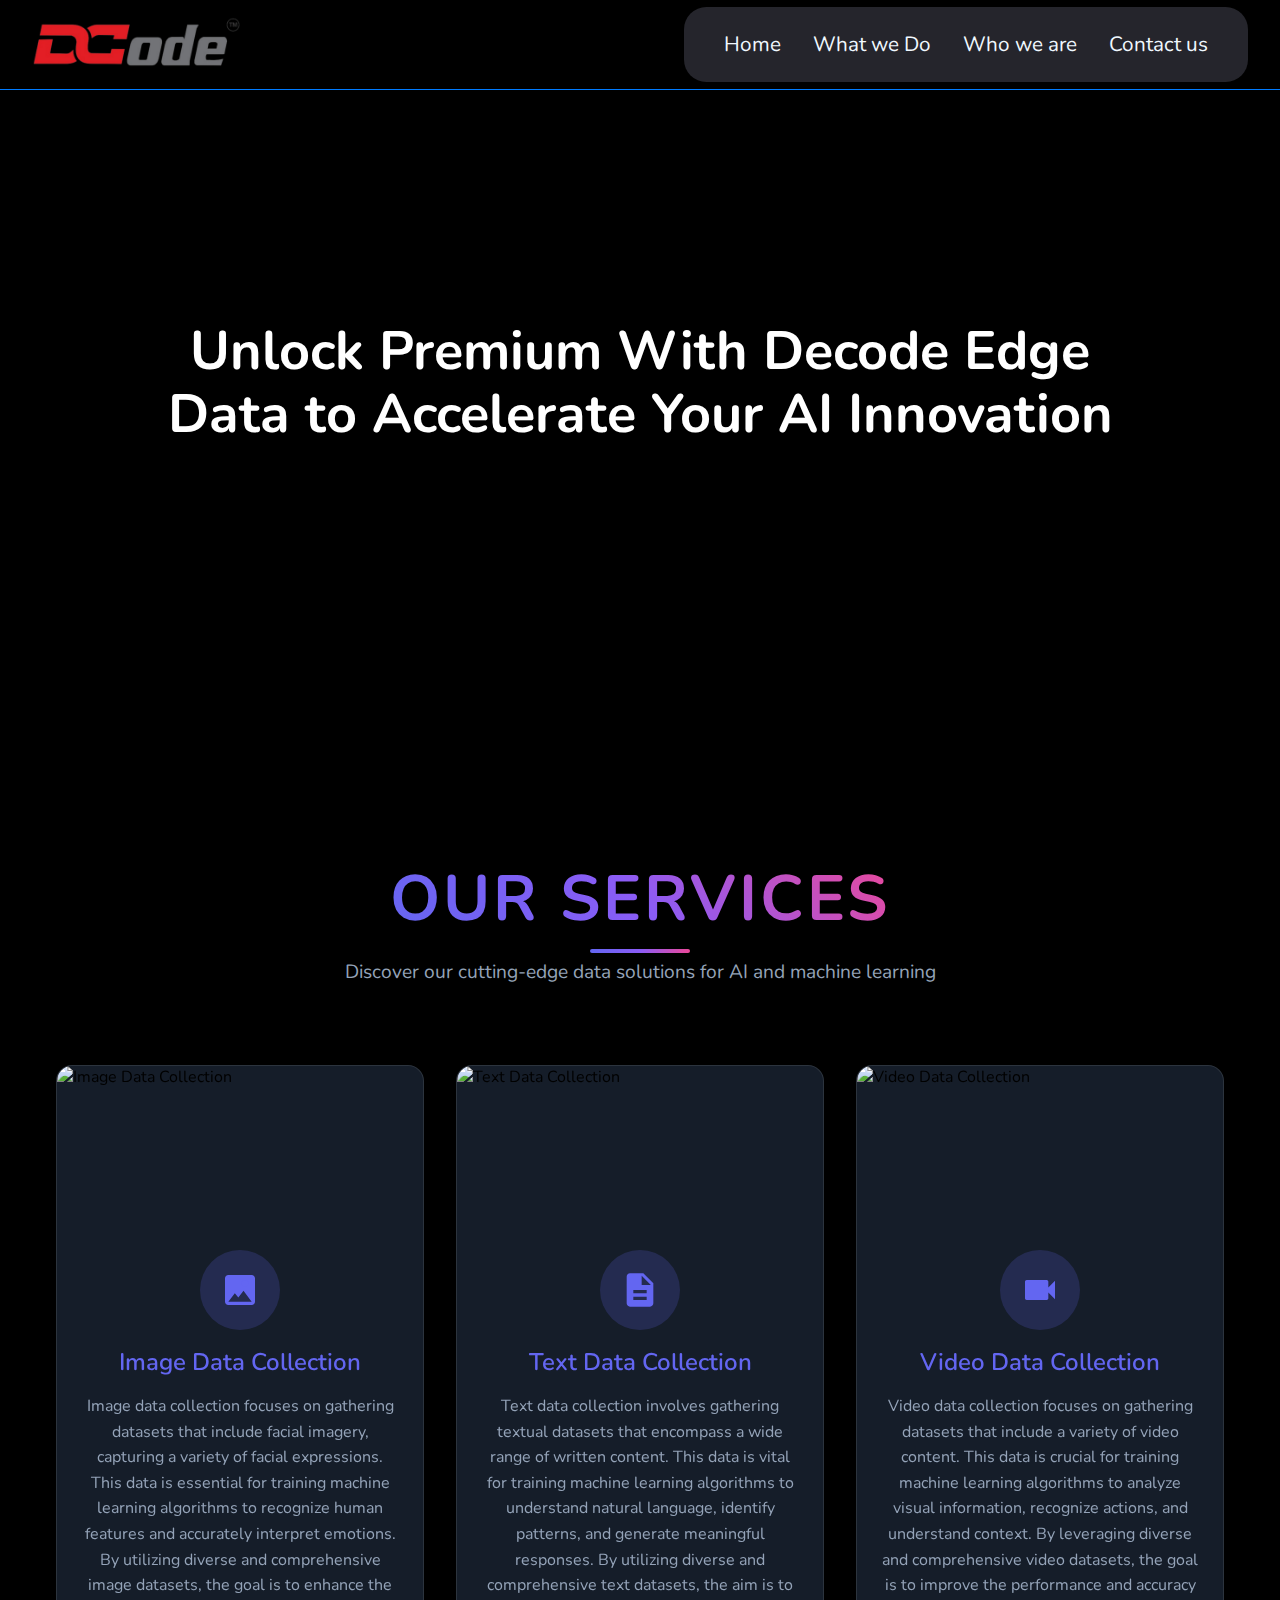
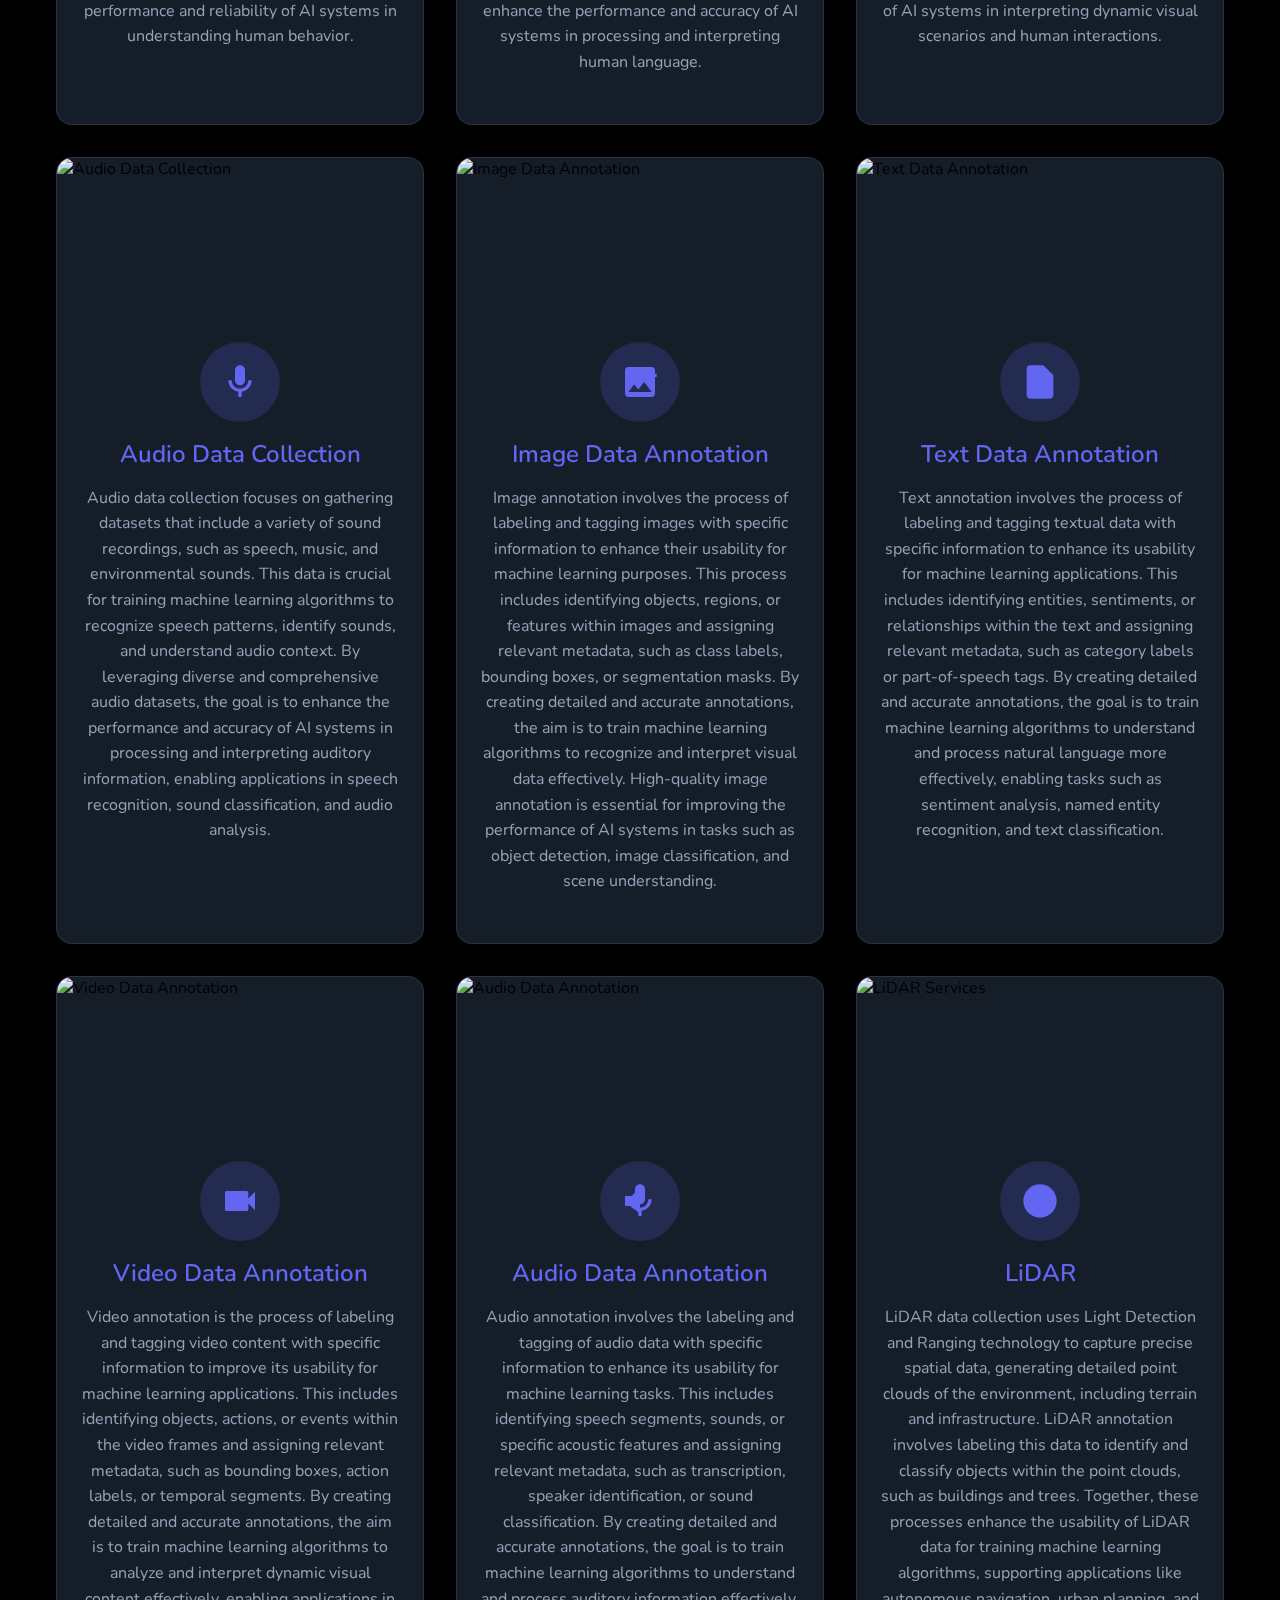
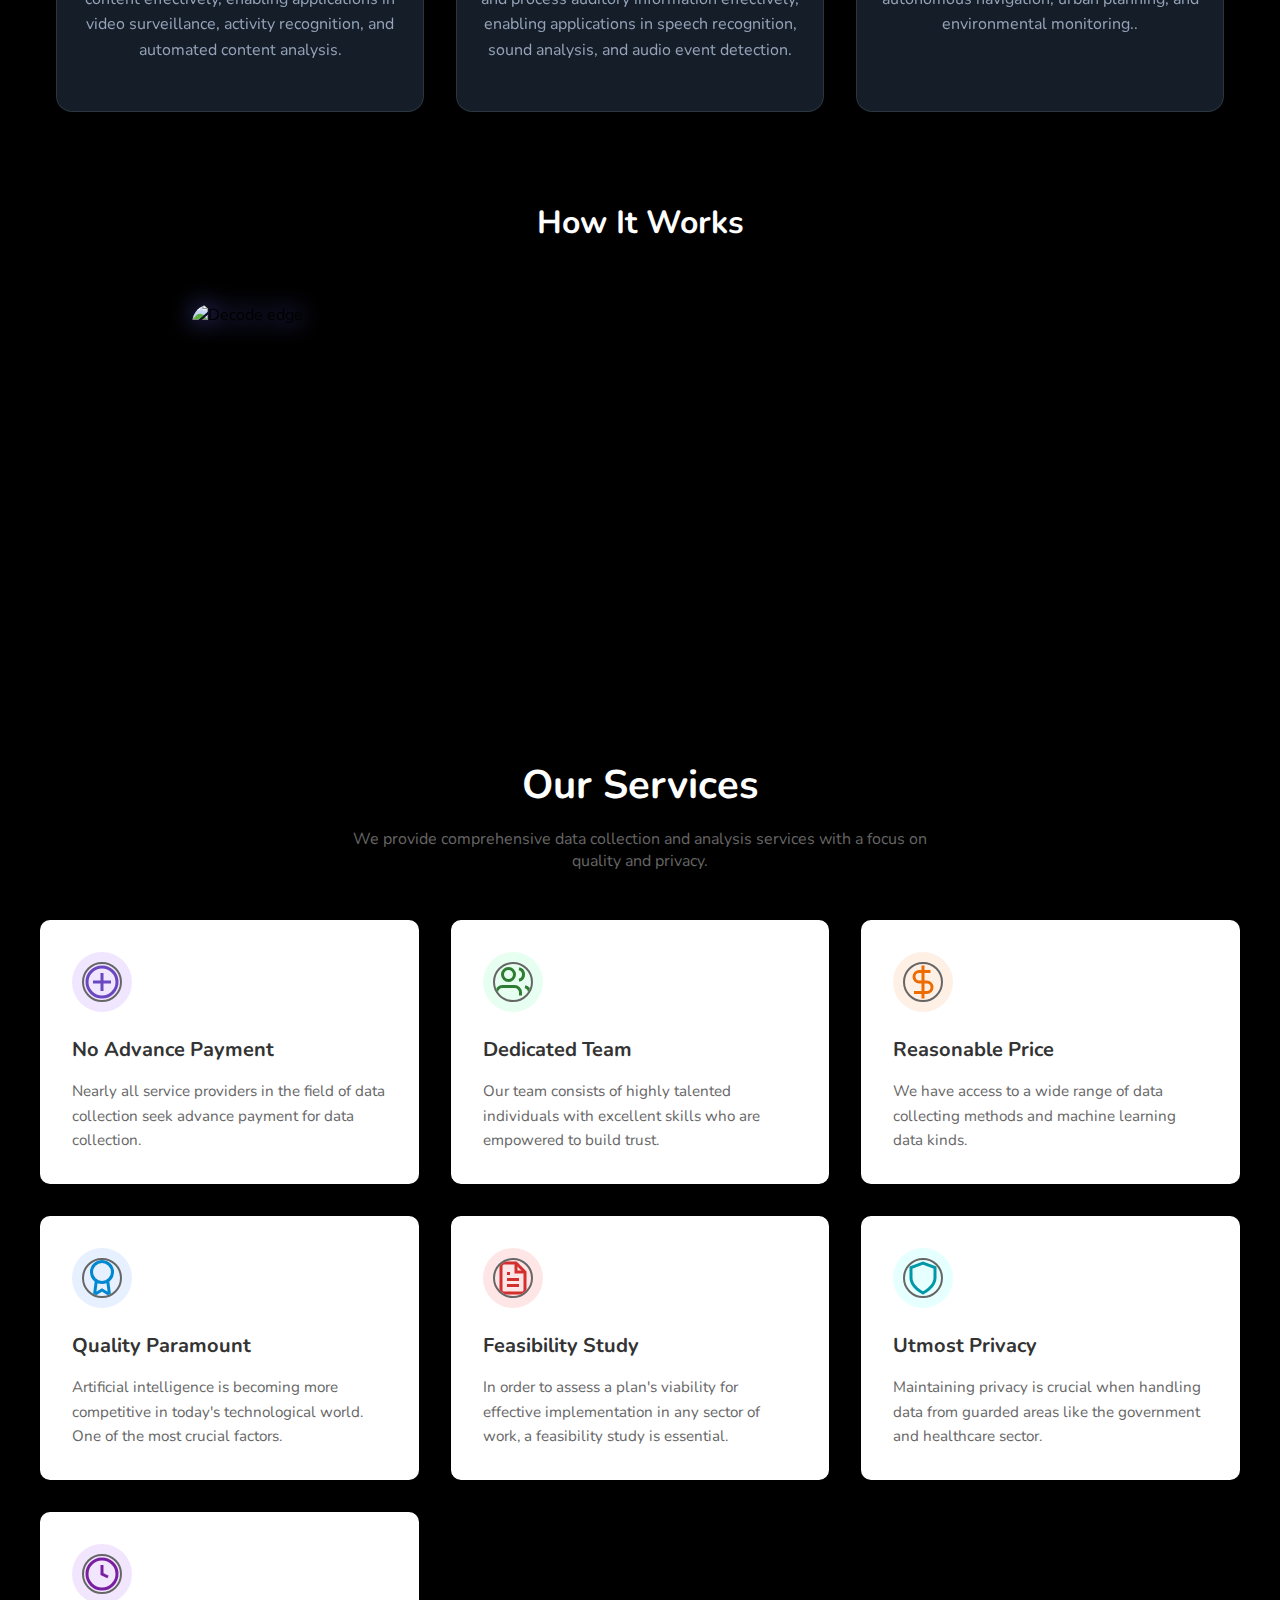
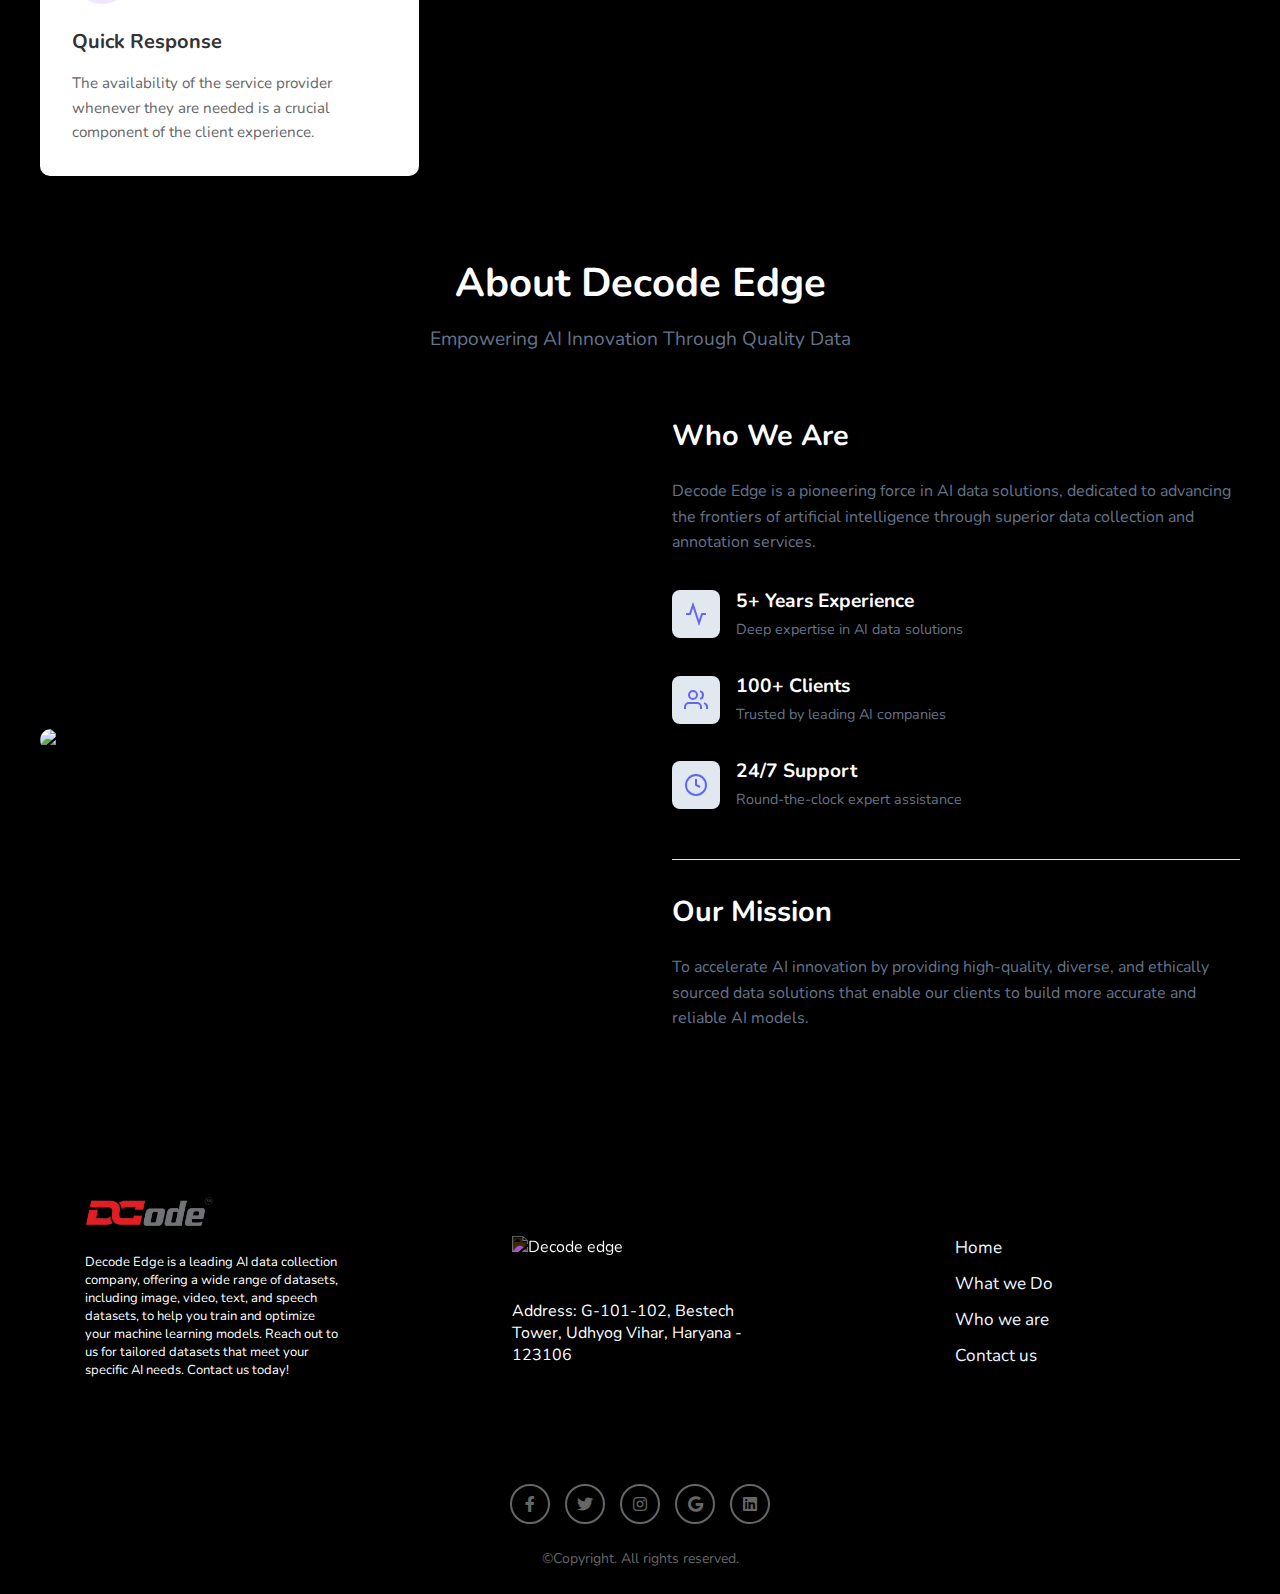
==== commit 980e16fb: "24-jan" ====
--- a/index.html
+++ b/index.html
@@ -2,11 +2,12 @@
 <html lang="en">
   <head>
     <link rel="preconnect" href="https://fonts.googleapis.com">
-    <link rel="icon" type="image/png" sizes="16x16" href="/WhatsApp Image 2024-10-23 at 11.36.13.jpeg">
+    <link rel="icon" type="image/png" sizes="16x16" href="/image/dd.png">
     <link rel="preconnect" href="https://fonts.gstatic.com" crossorigin>
     <link href="https://fonts.googleapis.com/css2?family=Nunito:ital,wght@0,200..1000;1,200..1000&display=swap" rel="stylesheet">
     <meta charset="utf-8">
-    <meta name="viewport" content="width=device-width, initial-scale=1">
+    <meta name="viewport" content="width=device-width, initial-scale=1.0">
+    <meta http-equiv="X-UA-Compatible" content="ie=edge">
     <link rel="stylesheet" href="https://cdnjs.cloudflare.com/ajax/libs/font-awesome/6.0.0/css/all.min.css">
     <link href="style.css" rel="stylesheet">
     <title>Decode Edge</title>
@@ -25,12 +26,7 @@
             scroll-margin-top: 80px; 
         }
 
-        navbar {
-            position: sticky;
-            top: 0;
-            background: white;
-            z-index: 1000;
-        }
+        
     </style>
   </head>
   
@@ -38,7 +34,8 @@
     <navbar>
         <div class="navmain">
             <div class="logo">
-                <img src="/image/logogo.png" alt="Decode edge">
+                <a href="#home"> <img src="/image/logogo.png" alt="Decode edge"></a>
+               
             </div>
             <div class="titles">
                 <div class="tit">
--- a/style.css
+++ b/style.css
@@ -20,6 +20,9 @@
     align-items: center;
     border-bottom: solid 1px #007bff;
     padding: 0 2rem;
+    position: fixed;
+    top: 0;
+    z-index: 1000;
 }
 
 .logo {
@@ -464,18 +467,6 @@
 }
 
 
-
-
-
-
-
-
-
-
-
-
-
-
 .footermain{
     height: 50vh;
     width: 100vw;
@@ -981,4 +972,154 @@
     .about-features {
         grid-template-columns: 1fr;
     }
+}
+
+
+
+@media (max-width: 768px) {
+    .navmain {
+        flex-direction: column;
+        padding: 1rem;
+        position: relative;
+    }
+
+    .logo {
+        margin-bottom: 1rem;
+    }
+
+    .tit {
+        flex-direction: column;
+        padding: 1rem;
+    }
+
+    .tit li {
+        margin: 0.5rem 0;
+    }
+
+    .cmain {
+        height: auto;
+        padding: 2rem;
+    }
+
+    .cmain h1 {
+        font-size: 4vh;
+        line-height: 5vh;
+    }
+
+    .footermain1 {
+        flex-direction: column;
+        align-items: flex-start;
+    }
+
+    .fmain1logo, .fmain1logo1, .fmain1logo2 {
+        width: 100%;
+        padding: 0.5rem;
+    }
+
+    .social-icons {
+        flex-direction: column;
+        gap: 10px;
+    }
+}
+
+@media screen and (max-width: 768px) {
+    /* Navbar Responsiveness */
+    
+    .navmain {
+        flex-direction: column;
+        height: auto;
+        padding: 1rem;
+        position: none;
+    }
+
+    .logo {
+        margin-bottom: 1rem;
+    }
+
+    .logo img {
+        height: 8vh;
+    }
+
+    .titles {
+        width: 100%;
+    }
+
+    .tit {
+        flex-direction: column;
+        width: 100%;
+        padding: 1rem 0;
+    }
+    .workimage img{
+        height: 55%;
+        width:100% ;
+    }
+
+    .tit li {
+        margin: 0.5rem 0;
+        font-size: 1.8vh;
+    }
+
+    /* Home Section Responsiveness */
+    .cmain {
+        height: 60vh;
+        padding: 1rem;
+    }
+
+    .cmain h1 {
+        font-size: 4vh;
+        line-height: 5vh;
+        text-align: center;
+    }
+
+    /* Footer Responsiveness */
+    .footermain{
+        height: auto;
+    }
+    .footermain1 {
+        flex-direction: column;
+        align-items: center;
+        text-align: center;
+    }
+
+    .fmain1logo, 
+    .fmain1logo1, 
+    .fmain1logo2 {
+        width: 90%;
+        margin-bottom: 2rem;
+        text-align: center;
+    }
+    .fmain1logo2{
+        flex-direction: row;
+    }
+    .fmain1logo1{
+        justify-content: center;
+        align-items: center;
+    }
+
+    .fmain1logo2 li {
+        margin: 0.5rem 0;
+    }
+
+    .social-icons {
+        display: flex;
+        flex-direction: row;
+        flex-wrap: wrap;
+        justify-content: center;
+    }
+
+    .icon {
+        margin: 0.5rem;
+    }
+}
+
+/* Additional Mobile Tweaks */
+@media screen and (max-width: 480px) {
+    .cmain h1 {
+        font-size: 3vh;
+        line-height: 4vh;
+    }
+
+    .navmain {
+        padding: 0.5rem;
+    }
 }